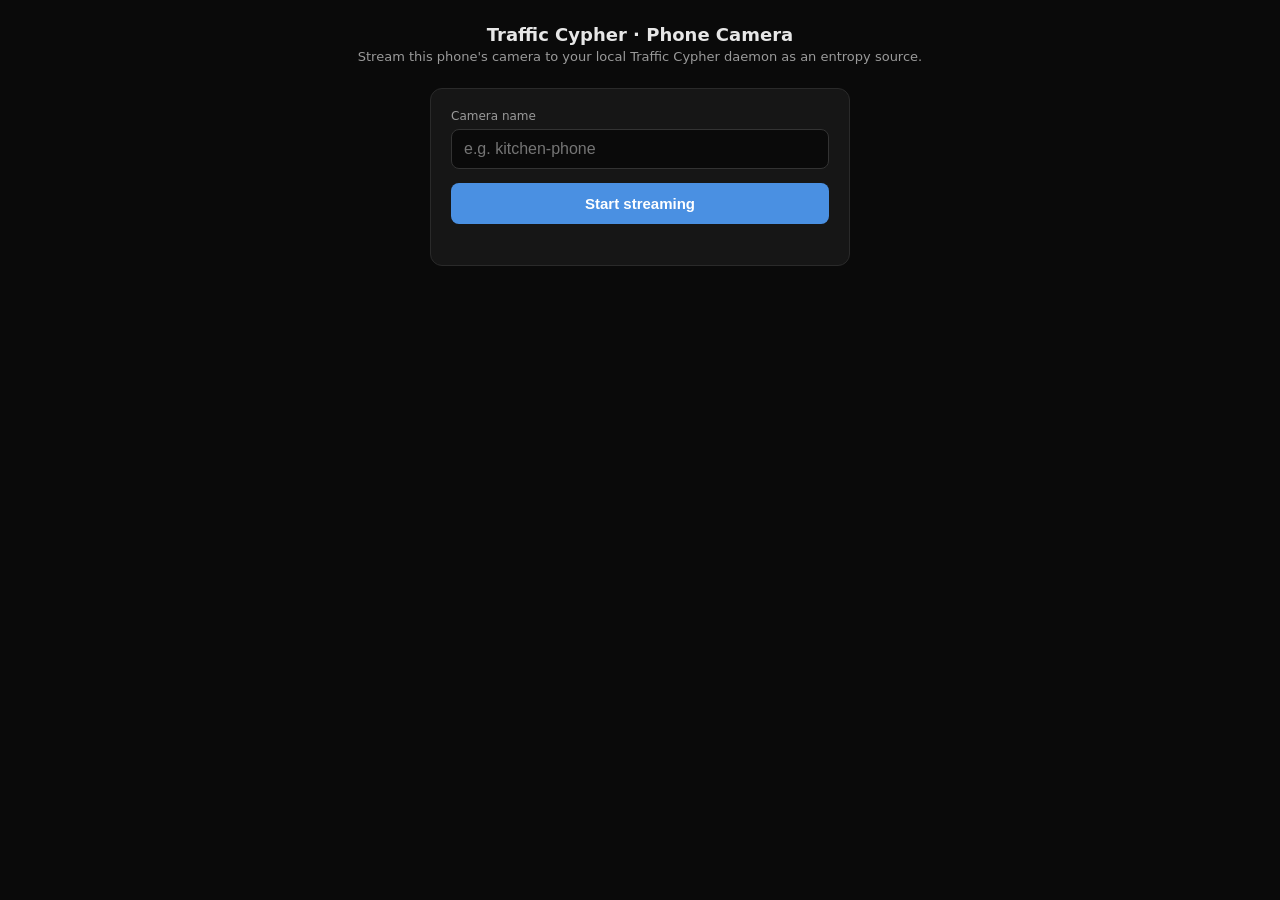
==== frontend/phone.html @ a7975cdb "remediate: NEXT_STEPS Phase B — phone-camera entropy source (C side) A brand-new entropy source alon" ====
<!DOCTYPE html>
<html lang="en">
<head>
<meta charset="utf-8">
<meta name="viewport" content="width=device-width, initial-scale=1, viewport-fit=cover">
<title>Traffic Cypher · Phone Camera</title>
<style>
  :root { color-scheme: dark; }
  * { box-sizing: border-box; }
  html, body {
    margin: 0; padding: 0;
    min-height: 100vh;
    font-family: -apple-system, system-ui, sans-serif;
    background: #0a0a0a; color: #e7e7e7;
  }
  body {
    display: flex; flex-direction: column;
    align-items: center; justify-content: flex-start;
    padding: 24px 16px;
  }
  h1 { font-size: 18px; font-weight: 600; margin: 0 0 4px; }
  .sub { font-size: 13px; color: #9a9a9a; margin: 0 0 24px; }

  .panel {
    width: 100%; max-width: 420px;
    background: #161616; border: 1px solid #2a2a2a;
    border-radius: 12px; padding: 20px;
    margin-bottom: 16px;
  }
  label { display: block; font-size: 12px; color: #9a9a9a; margin-bottom: 6px; }
  input[type="text"] {
    width: 100%; background: #0a0a0a; color: #e7e7e7;
    border: 1px solid #333; border-radius: 8px;
    padding: 10px 12px; font-size: 16px;
    -webkit-appearance: none; appearance: none;
  }
  input[type="text"]:focus { outline: 1px solid #4a90e2; border-color: #4a90e2; }
  button {
    width: 100%; margin-top: 14px;
    background: #4a90e2; color: white; border: none;
    border-radius: 8px; padding: 12px 16px;
    font-size: 15px; font-weight: 600;
    cursor: pointer;
  }
  button:disabled { background: #2a2a2a; color: #555; cursor: not-allowed; }
  button.secondary { background: #2a2a2a; color: #c0c0c0; }

  video, canvas { width: 100%; max-width: 320px; border-radius: 8px; background: #000; }
  canvas { display: none; }

  .row { display: flex; justify-content: space-between; font-size: 13px; padding: 6px 0; }
  .row .k { color: #888; }
  .row .v { color: #e7e7e7; font-variant-numeric: tabular-nums; }
  .err { color: #e07a5f; font-size: 13px; margin-top: 8px; min-height: 1em; }
  .ok  { color: #5fa86b; }

  .hidden { display: none !important; }
</style>
</head>
<body>
<h1>Traffic Cypher · Phone Camera</h1>
<p class="sub">Stream this phone's camera to your local Traffic Cypher daemon as an entropy source.</p>

<div id="setup" class="panel">
  <label for="cam-name">Camera name</label>
  <input id="cam-name" type="text" placeholder="e.g. kitchen-phone" autocapitalize="off" autocomplete="off" autocorrect="off" spellcheck="false">
  <button id="start-btn">Start streaming</button>
  <div id="setup-err" class="err"></div>
</div>

<div id="live" class="panel hidden">
  <video id="preview" autoplay playsinline muted></video>
  <canvas id="capture" width="320" height="240"></canvas>
  <div class="row"><span class="k">Name</span><span class="v" id="live-name">—</span></div>
  <div class="row"><span class="k">Slot</span><span class="v" id="live-slot">—</span></div>
  <div class="row"><span class="k">Frames sent</span><span class="v" id="live-frames">0</span></div>
  <div class="row"><span class="k">Last result</span><span class="v" id="live-status">—</span></div>
  <button id="stop-btn" class="secondary" style="margin-top:14px;">Stop streaming</button>
</div>

<script>
'use strict';
(function () {
  var setupEl  = document.getElementById('setup');
  var liveEl   = document.getElementById('live');
  var nameEl   = document.getElementById('cam-name');
  var startBtn = document.getElementById('start-btn');
  var stopBtn  = document.getElementById('stop-btn');
  var errEl    = document.getElementById('setup-err');
  var videoEl  = document.getElementById('preview');
  var canvasEl = document.getElementById('capture');
  var liveName = document.getElementById('live-name');
  var liveSlot = document.getElementById('live-slot');
  var liveFr   = document.getElementById('live-frames');
  var liveSt   = document.getElementById('live-status');

  var state = {
    label: '',
    slot: null,
    token: null,
    stream: null,
    timerId: null,
    framesSent: 0,
  };

  function setErr(msg)  { errEl.textContent = msg; errEl.classList.remove('ok'); }
  function clearErr()   { errEl.textContent = ''; }

  startBtn.addEventListener('click', start);
  stopBtn.addEventListener('click', stop);

  async function start() {
    var label = (nameEl.value || '').trim();
    if (!label) { setErr('Camera name is required.'); return; }
    if (label.length > 64) { setErr('Camera name must be ≤ 64 characters.'); return; }
    clearErr();
    startBtn.disabled = true;
    startBtn.textContent = 'Starting…';

    try {
      // 1. Register with the server. No Bearer auth required for /api/streams/phone.
      var resp = await fetch('/api/streams/phone', {
        method: 'POST',
        headers: { 'Content-Type': 'application/json' },
        body: JSON.stringify({ label: label }),
      });
      if (!resp.ok) {
        var t = await resp.text();
        throw new Error('register failed (' + resp.status + '): ' + t);
      }
      var reg = await resp.json();
      state.label = label;
      state.slot = reg.index;
      state.token = reg.upload_token;

      // 2. Open the camera. Will fail without HTTPS or localhost on most browsers.
      state.stream = await navigator.mediaDevices.getUserMedia({
        video: { width: { ideal: 320 }, height: { ideal: 240 }, facingMode: 'environment' },
        audio: false,
      });
      videoEl.srcObject = state.stream;

      // 3. Swap setup → live panel, start 1-FPS capture loop.
      setupEl.classList.add('hidden');
      liveEl.classList.remove('hidden');
      liveName.textContent = state.label;
      liveSlot.textContent = String(state.slot);
      liveFr.textContent = '0';
      liveSt.textContent = 'starting…';

      state.timerId = setInterval(captureAndSend, 1000);
    } catch (e) {
      setErr(String(e && e.message || e));
      startBtn.disabled = false;
      startBtn.textContent = 'Start streaming';
    }
  }

  function stop() {
    if (state.timerId) clearInterval(state.timerId);
    state.timerId = null;
    if (state.stream) state.stream.getTracks().forEach(function (t) { t.stop(); });
    state.stream = null;
    state.token = null;
    state.slot = null;
    state.framesSent = 0;
    liveEl.classList.add('hidden');
    setupEl.classList.remove('hidden');
    startBtn.disabled = false;
    startBtn.textContent = 'Start streaming';
  }

  /* Encode canvas RGBA → P6 PPM. 320*240*3 = 230400 bytes of pixels + a ~15-byte
   * header. Drops the alpha channel; entropy pipeline doesn't need it. */
  function rgbaToPpm(imgData) {
    var w = imgData.width, h = imgData.height;
    var rgba = imgData.data;
    var header = 'P6\n' + w + ' ' + h + '\n255\n';
    var hb = new TextEncoder().encode(header);
    var out = new Uint8Array(hb.length + w * h * 3);
    out.set(hb, 0);
    var dst = hb.length;
    var n = w * h;
    for (var i = 0, j = 0; i < n; i++, j += 4) {
      out[dst++] = rgba[j];
      out[dst++] = rgba[j + 1];
      out[dst++] = rgba[j + 2];
    }
    return out;
  }

  async function captureAndSend() {
    if (!state.token || !videoEl.videoWidth) return;
    var ctx = canvasEl.getContext('2d');
    ctx.drawImage(videoEl, 0, 0, canvasEl.width, canvasEl.height);
    var imgData = ctx.getImageData(0, 0, canvasEl.width, canvasEl.height);
    var ppm = rgbaToPpm(imgData);
    try {
      var r = await fetch('/api/streams/phone/' + state.slot + '/frame', {
        method: 'POST',
        headers: {
          'Content-Type': 'image/x-portable-pixmap',
          'X-Upload-Token': state.token,
        },
        body: ppm,
      });
      if (r.ok || r.status === 204) {
        state.framesSent++;
        liveFr.textContent = String(state.framesSent);
        liveSt.textContent = 'OK';
      } else {
        liveSt.textContent = 'HTTP ' + r.status;
      }
    } catch (e) {
      liveSt.textContent = 'error: ' + (e && e.message || e);
    }
  }
})();
</script>
</body>
</html>
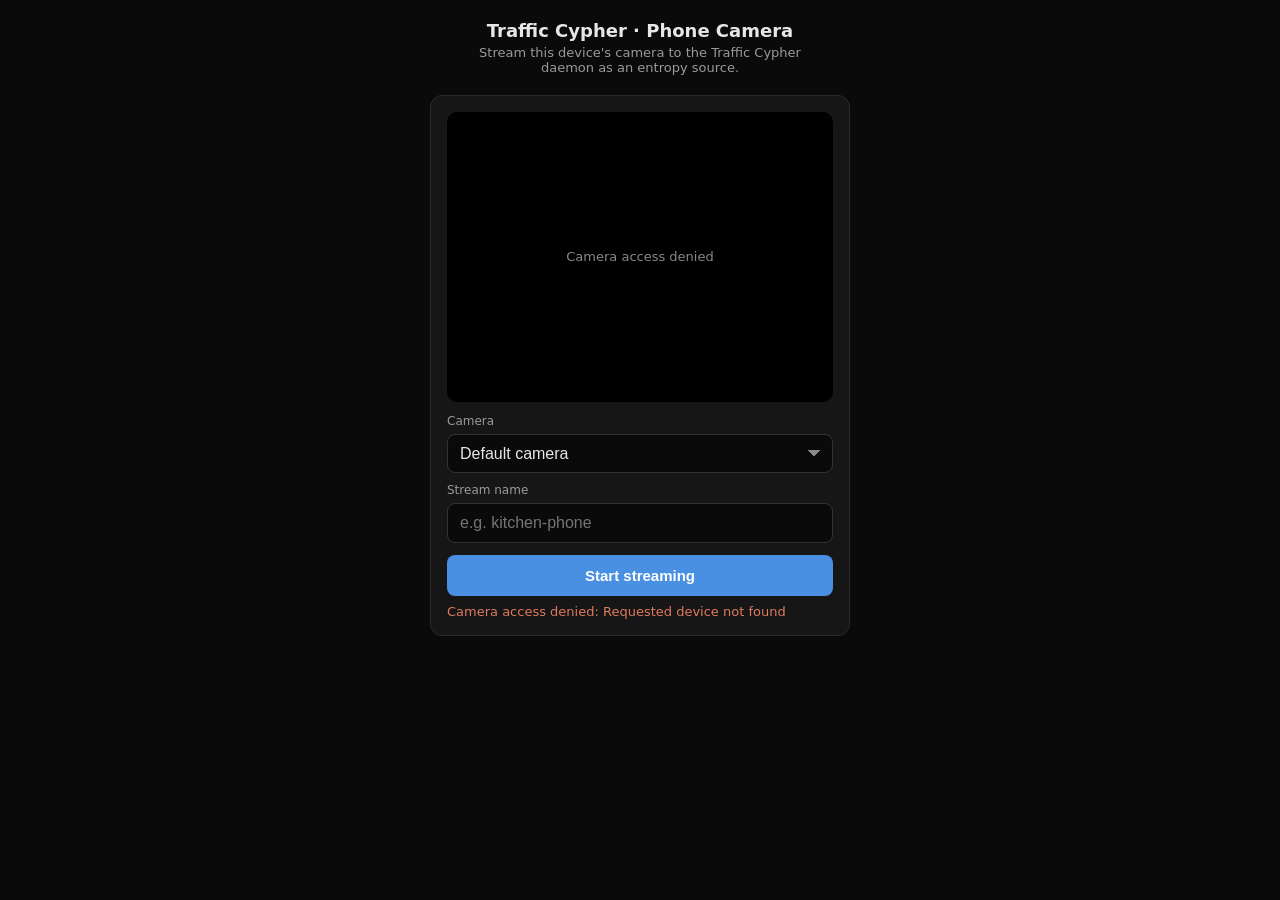
==== commit e02be64c: "chore: stable snapshot (2026-05-17) Backup of a verified-stable working state.  This session's chang" ====
--- a/frontend/phone.html
+++ b/frontend/phone.html
@@ -16,27 +16,34 @@
   body {
     display: flex; flex-direction: column;
     align-items: center; justify-content: flex-start;
-    padding: 24px 16px;
+    padding: 20px 14px 32px;
   }
   h1 { font-size: 18px; font-weight: 600; margin: 0 0 4px; }
-  .sub { font-size: 13px; color: #9a9a9a; margin: 0 0 24px; }
+  .sub { font-size: 13px; color: #9a9a9a; margin: 0 0 20px; text-align: center; max-width: 360px; }
 
   .panel {
     width: 100%; max-width: 420px;
     background: #161616; border: 1px solid #2a2a2a;
-    border-radius: 12px; padding: 20px;
-    margin-bottom: 16px;
+    border-radius: 12px; padding: 16px;
+    margin-bottom: 14px;
   }
   label { display: block; font-size: 12px; color: #9a9a9a; margin-bottom: 6px; }
-  input[type="text"] {
+  input[type="text"], select {
     width: 100%; background: #0a0a0a; color: #e7e7e7;
     border: 1px solid #333; border-radius: 8px;
     padding: 10px 12px; font-size: 16px;
     -webkit-appearance: none; appearance: none;
   }
-  input[type="text"]:focus { outline: 1px solid #4a90e2; border-color: #4a90e2; }
+  input[type="text"]:focus, select:focus { outline: 1px solid #4a90e2; border-color: #4a90e2; }
+  select { background-image: linear-gradient(45deg, transparent 50%, #888 50%), linear-gradient(135deg, #888 50%, transparent 50%);
+    background-position: calc(100% - 18px) center, calc(100% - 12px) center;
+    background-size: 6px 6px, 6px 6px;
+    background-repeat: no-repeat;
+    padding-right: 36px;
+  }
+
   button {
-    width: 100%; margin-top: 14px;
+    width: 100%; margin-top: 12px;
     background: #4a90e2; color: white; border: none;
     border-radius: 8px; padding: 12px 16px;
     font-size: 15px; font-weight: 600;
@@ -44,81 +51,267 @@
   }
   button:disabled { background: #2a2a2a; color: #555; cursor: not-allowed; }
   button.secondary { background: #2a2a2a; color: #c0c0c0; }
-
-  video, canvas { width: 100%; max-width: 320px; border-radius: 8px; background: #000; }
+  button.danger { background: #e07a5f; color: white; }
+
+  /* Preview is always rendered. Object-fit:cover keeps a clean
+   * landscape framing even when the device is portrait. */
+  .preview-wrap {
+    position: relative;
+    width: 100%; aspect-ratio: 4 / 3;
+    background: #000;
+    border-radius: 10px;
+    overflow: hidden;
+    margin-bottom: 12px;
+  }
+  video, canvas {
+    width: 100%; height: 100%;
+    object-fit: cover;
+  }
   canvas { display: none; }
-
-  .row { display: flex; justify-content: space-between; font-size: 13px; padding: 6px 0; }
+  .preview-overlay {
+    position: absolute; inset: 0;
+    display: flex; align-items: center; justify-content: center;
+    color: #888; font-size: 13px; padding: 12px; text-align: center;
+    pointer-events: none;
+  }
+  .preview-overlay.hidden { display: none; }
+  .preview-flash {
+    position: absolute; top: 8px; right: 8px;
+    width: 8px; height: 8px; border-radius: 50%;
+    background: #5fa86b; opacity: 0;
+    transition: opacity 0.12s;
+  }
+  .preview-flash.on { opacity: 1; }
+
+  .row { display: flex; justify-content: space-between; font-size: 13px; padding: 5px 0; }
   .row .k { color: #888; }
   .row .v { color: #e7e7e7; font-variant-numeric: tabular-nums; }
+
   .err { color: #e07a5f; font-size: 13px; margin-top: 8px; min-height: 1em; }
-  .ok  { color: #5fa86b; }
-
+  .warn-block {
+    background: rgba(224, 122, 95, 0.08);
+    border: 1px solid rgba(224, 122, 95, 0.3);
+    color: #f0a48d;
+    border-radius: 10px;
+    padding: 14px;
+    font-size: 13px;
+    line-height: 1.5;
+  }
+  .warn-block code {
+    background: rgba(255,255,255,0.05);
+    border-radius: 4px; padding: 1px 5px;
+    font-family: ui-monospace, monospace; font-size: 12px;
+    color: #e7e7e7;
+  }
   .hidden { display: none !important; }
 </style>
 </head>
 <body>
 <h1>Traffic Cypher · Phone Camera</h1>
-<p class="sub">Stream this phone's camera to your local Traffic Cypher daemon as an entropy source.</p>
-
-<div id="setup" class="panel">
-  <label for="cam-name">Camera name</label>
-  <input id="cam-name" type="text" placeholder="e.g. kitchen-phone" autocapitalize="off" autocomplete="off" autocorrect="off" spellcheck="false">
+<p class="sub">Stream this device's camera to the Traffic Cypher daemon as an entropy source.</p>
+
+<!-- Secure-context fallback. Shown when navigator.mediaDevices is undefined,
+     which happens when this page is served over plain HTTP from a non-
+     localhost origin. The browser refuses to expose camera APIs in that
+     case; we can't work around it from JS. -->
+<div id="insecure-panel" class="panel hidden">
+  <div class="warn-block">
+    <strong>Camera unavailable.</strong>
+    The browser has hidden the camera API on this page because it isn't on
+    <code>localhost</code> or an HTTPS origin. Pick one:
+    <ul style="margin: 8px 0 0 18px; padding: 0;">
+      <li>Open this page on the laptop running the daemon at
+        <code>http://127.0.0.1:9876/phone.html</code>.</li>
+      <li>Or in Chrome on this device: open <code>chrome://flags</code>,
+        find <em>Insecure origins treated as secure</em>, add
+        <code id="origin-hint"></code> to the list, switch to Enabled,
+        relaunch Chrome, then revisit this page.</li>
+      <li>Or put TLS in front of the daemon (e.g. <code>mkcert</code> +
+        a reverse proxy) and load this page over HTTPS.</li>
+    </ul>
+  </div>
+</div>
+
+<!-- Setup panel: live preview + name input + camera selector. Visible
+     once we know the browser can grant camera access. The preview is
+     populated as soon as the user picks a camera (or as soon as the
+     page loads if a default is available). -->
+<div id="setup-panel" class="panel hidden">
+  <div class="preview-wrap">
+    <video id="preview" autoplay playsinline muted></video>
+    <canvas id="capture" width="320" height="240"></canvas>
+    <div id="preview-msg" class="preview-overlay">Waiting for camera permission…</div>
+    <div id="flash" class="preview-flash" title="frame sent"></div>
+  </div>
+
+  <label for="cam-select">Camera</label>
+  <select id="cam-select"><option value="">Default camera</option></select>
+
+  <label for="cam-name" style="margin-top:10px">Stream name</label>
+  <input id="cam-name" type="text" placeholder="e.g. kitchen-phone"
+         autocapitalize="off" autocomplete="off" autocorrect="off" spellcheck="false">
+
   <button id="start-btn">Start streaming</button>
+  <button id="stop-btn" class="danger hidden">Stop streaming</button>
   <div id="setup-err" class="err"></div>
-</div>
-
-<div id="live" class="panel hidden">
-  <video id="preview" autoplay playsinline muted></video>
-  <canvas id="capture" width="320" height="240"></canvas>
-  <div class="row"><span class="k">Name</span><span class="v" id="live-name">—</span></div>
-  <div class="row"><span class="k">Slot</span><span class="v" id="live-slot">—</span></div>
-  <div class="row"><span class="k">Frames sent</span><span class="v" id="live-frames">0</span></div>
-  <div class="row"><span class="k">Last result</span><span class="v" id="live-status">—</span></div>
-  <button id="stop-btn" class="secondary" style="margin-top:14px;">Stop streaming</button>
+
+  <div id="live-stats" class="hidden" style="margin-top:14px;padding-top:12px;border-top:1px solid #2a2a2a">
+    <div class="row"><span class="k">Slot</span><span class="v" id="live-slot">—</span></div>
+    <div class="row"><span class="k">Frames sent</span><span class="v" id="live-frames">0</span></div>
+    <div class="row"><span class="k">Last result</span><span class="v" id="live-status">—</span></div>
+  </div>
 </div>
 
 <script>
 'use strict';
 (function () {
-  var setupEl  = document.getElementById('setup');
-  var liveEl   = document.getElementById('live');
-  var nameEl   = document.getElementById('cam-name');
-  var startBtn = document.getElementById('start-btn');
-  var stopBtn  = document.getElementById('stop-btn');
-  var errEl    = document.getElementById('setup-err');
-  var videoEl  = document.getElementById('preview');
-  var canvasEl = document.getElementById('capture');
-  var liveName = document.getElementById('live-name');
-  var liveSlot = document.getElementById('live-slot');
-  var liveFr   = document.getElementById('live-frames');
-  var liveSt   = document.getElementById('live-status');
+  var insecurePanel = document.getElementById('insecure-panel');
+  var setupPanel    = document.getElementById('setup-panel');
+  var originHint    = document.getElementById('origin-hint');
+  var camSelect     = document.getElementById('cam-select');
+  var nameEl        = document.getElementById('cam-name');
+  var startBtn      = document.getElementById('start-btn');
+  var stopBtn       = document.getElementById('stop-btn');
+  var errEl         = document.getElementById('setup-err');
+  var videoEl       = document.getElementById('preview');
+  var canvasEl      = document.getElementById('capture');
+  var previewMsg    = document.getElementById('preview-msg');
+  var flashEl       = document.getElementById('flash');
+  var liveStats     = document.getElementById('live-stats');
+  var liveSlot      = document.getElementById('live-slot');
+  var liveFr        = document.getElementById('live-frames');
+  var liveSt        = document.getElementById('live-status');
+
+  // Secure-context check. navigator.mediaDevices is undefined when the
+  // page is served over plain HTTP from a non-localhost origin. This is
+  // a browser policy we can't work around from JS — show a helpful panel
+  // so the user can fix it themselves.
+  if (!navigator.mediaDevices || !navigator.mediaDevices.getUserMedia) {
+    originHint.textContent = window.location.origin;
+    insecurePanel.classList.remove('hidden');
+    return;
+  }
+
+  // Browser can expose the camera. Light up the setup panel.
+  setupPanel.classList.remove('hidden');
 
   var state = {
     label: '',
     slot: null,
     token: null,
-    stream: null,
+    stream: null,        // active MediaStream from getUserMedia
+    selectedId: '',      // chosen deviceId (or '' for default)
     timerId: null,
     framesSent: 0,
+    streaming: false,
   };
 
-  function setErr(msg)  { errEl.textContent = msg; errEl.classList.remove('ok'); }
+  function setErr(msg)  { errEl.textContent = msg; }
   function clearErr()   { errEl.textContent = ''; }
+  function setPreviewMsg(text) {
+    if (text) { previewMsg.textContent = text; previewMsg.classList.remove('hidden'); }
+    else { previewMsg.classList.add('hidden'); }
+  }
+
+  // Stop and free any active MediaStream. Called between camera switches
+  // and when the user clicks Stop.
+  function stopStream() {
+    if (state.stream) {
+      state.stream.getTracks().forEach(function (t) { t.stop(); });
+      state.stream = null;
+    }
+    videoEl.srcObject = null;
+  }
+
+  // Open the camera with the currently-selected deviceId. Always re-
+  // initialises so a camera switch produces a fresh stream.
+  async function openCamera(deviceId) {
+    stopStream();
+    setPreviewMsg('Opening camera…');
+    var constraints = {
+      audio: false,
+      video: {
+        width:  { ideal: 320 },
+        height: { ideal: 240 },
+      },
+    };
+    if (deviceId) {
+      constraints.video.deviceId = { exact: deviceId };
+    } else {
+      // Prefer rear camera on phones if no explicit choice yet.
+      constraints.video.facingMode = 'environment';
+    }
+    try {
+      state.stream = await navigator.mediaDevices.getUserMedia(constraints);
+    } catch (e) {
+      setErr('Camera access denied: ' + (e && e.message || e));
+      setPreviewMsg('Camera access denied');
+      return false;
+    }
+    videoEl.srcObject = state.stream;
+    setPreviewMsg('');
+    // After permission, labels become available. Refresh the device list.
+    await refreshCameraList();
+    return true;
+  }
+
+  // Populate the camera <select> with the available video inputs.
+  // Labels are blank before the first permission grant — getUserMedia
+  // unlocks them, so this is normally called twice (once at page load
+  // for the IDs, again after the first openCamera for the labels).
+  async function refreshCameraList() {
+    if (!navigator.mediaDevices.enumerateDevices) return;
+    var devices;
+    try {
+      devices = await navigator.mediaDevices.enumerateDevices();
+    } catch (e) {
+      return; // device enumeration is best-effort
+    }
+    var cams = devices.filter(function (d) { return d.kind === 'videoinput'; });
+    // Preserve the user's current selection if possible.
+    var prev = camSelect.value;
+    camSelect.innerHTML = '<option value="">Default camera</option>';
+    cams.forEach(function (cam, i) {
+      var opt = document.createElement('option');
+      opt.value = cam.deviceId;
+      opt.textContent = cam.label || ('Camera ' + (i + 1));
+      camSelect.appendChild(opt);
+    });
+    if (prev && cams.some(function (c) { return c.deviceId === prev; })) {
+      camSelect.value = prev;
+    }
+  }
+
+  // Camera switching while preview is live or while streaming.
+  camSelect.addEventListener('change', async function () {
+    state.selectedId = camSelect.value;
+    var ok = await openCamera(state.selectedId);
+    // If we were already streaming and the camera switch failed, stop
+    // the stream cleanly; the user can restart with a working camera.
+    if (!ok && state.streaming) await stop();
+  });
 
   startBtn.addEventListener('click', start);
   stopBtn.addEventListener('click', stop);
 
+  // Page load: try to open the default camera so the preview is alive
+  // immediately. The user can then change the camera or just hit Start.
+  (async function init() {
+    await refreshCameraList();           // first pass — IDs only
+    await openCamera('');                // default camera → preview alive
+    await refreshCameraList();           // second pass — now with labels
+  })();
+
   async function start() {
     var label = (nameEl.value || '').trim();
-    if (!label) { setErr('Camera name is required.'); return; }
-    if (label.length > 64) { setErr('Camera name must be ≤ 64 characters.'); return; }
+    if (!label) { setErr('Stream name is required.'); return; }
+    if (label.length > 64) { setErr('Stream name must be ≤ 64 characters.'); return; }
+    if (!state.stream) { setErr('Camera is not open. Pick a camera above.'); return; }
     clearErr();
     startBtn.disabled = true;
     startBtn.textContent = 'Starting…';
 
     try {
-      // 1. Register with the server. No Bearer auth required for /api/streams/phone.
       var resp = await fetch('/api/streams/phone', {
         method: 'POST',
         headers: { 'Content-Type': 'application/json' },
@@ -132,46 +325,60 @@
       state.label = label;
       state.slot = reg.index;
       state.token = reg.upload_token;
-
-      // 2. Open the camera. Will fail without HTTPS or localhost on most browsers.
-      state.stream = await navigator.mediaDevices.getUserMedia({
-        video: { width: { ideal: 320 }, height: { ideal: 240 }, facingMode: 'environment' },
-        audio: false,
-      });
-      videoEl.srcObject = state.stream;
-
-      // 3. Swap setup → live panel, start 1-FPS capture loop.
-      setupEl.classList.add('hidden');
-      liveEl.classList.remove('hidden');
-      liveName.textContent = state.label;
+      state.framesSent = 0;
+      state.streaming = true;
+
       liveSlot.textContent = String(state.slot);
       liveFr.textContent = '0';
       liveSt.textContent = 'starting…';
+      liveStats.classList.remove('hidden');
+
+      startBtn.classList.add('hidden');
+      stopBtn.classList.remove('hidden');
+      camSelect.disabled = true;
+      nameEl.disabled = true;
 
       state.timerId = setInterval(captureAndSend, 1000);
     } catch (e) {
       setErr(String(e && e.message || e));
       startBtn.disabled = false;
       startBtn.textContent = 'Start streaming';
-    }
-  }
-
-  function stop() {
+      state.streaming = false;
+    }
+  }
+
+  async function stop() {
     if (state.timerId) clearInterval(state.timerId);
     state.timerId = null;
-    if (state.stream) state.stream.getTracks().forEach(function (t) { t.stop(); });
-    state.stream = null;
+
+    // Tell the server to release the slot. Best-effort — the rotation
+    // daemon naturally stops getting frames once we stop POSTing, but
+    // the slot would otherwise linger until the daemon's next cleanup.
+    if (state.slot !== null && state.token) {
+      try {
+        await fetch('/api/streams/phone/' + state.slot + '/release', {
+          method: 'POST',
+          headers: { 'X-Upload-Token': state.token },
+        });
+      } catch (_) { /* best effort */ }
+    }
+
     state.token = null;
-    state.slot = null;
-    state.framesSent = 0;
-    liveEl.classList.add('hidden');
-    setupEl.classList.remove('hidden');
+    state.slot  = null;
+    state.streaming = false;
+
+    liveStats.classList.add('hidden');
+    stopBtn.classList.add('hidden');
+    startBtn.classList.remove('hidden');
     startBtn.disabled = false;
     startBtn.textContent = 'Start streaming';
-  }
-
-  /* Encode canvas RGBA → P6 PPM. 320*240*3 = 230400 bytes of pixels + a ~15-byte
-   * header. Drops the alpha channel; entropy pipeline doesn't need it. */
+    camSelect.disabled = false;
+    nameEl.disabled = false;
+  }
+
+  /* Encode the canvas's RGBA buffer to a P6 PPM blob. Drops alpha; the
+   * entropy pipeline doesn't need it. 320*240*3 = 230400 bytes + a ~15-
+   * byte header per frame. */
   function rgbaToPpm(imgData) {
     var w = imgData.width, h = imgData.height;
     var rgba = imgData.data;
@@ -208,6 +415,8 @@
         state.framesSent++;
         liveFr.textContent = String(state.framesSent);
         liveSt.textContent = 'OK';
+        flashEl.classList.add('on');
+        setTimeout(function () { flashEl.classList.remove('on'); }, 120);
       } else {
         liveSt.textContent = 'HTTP ' + r.status;
       }
